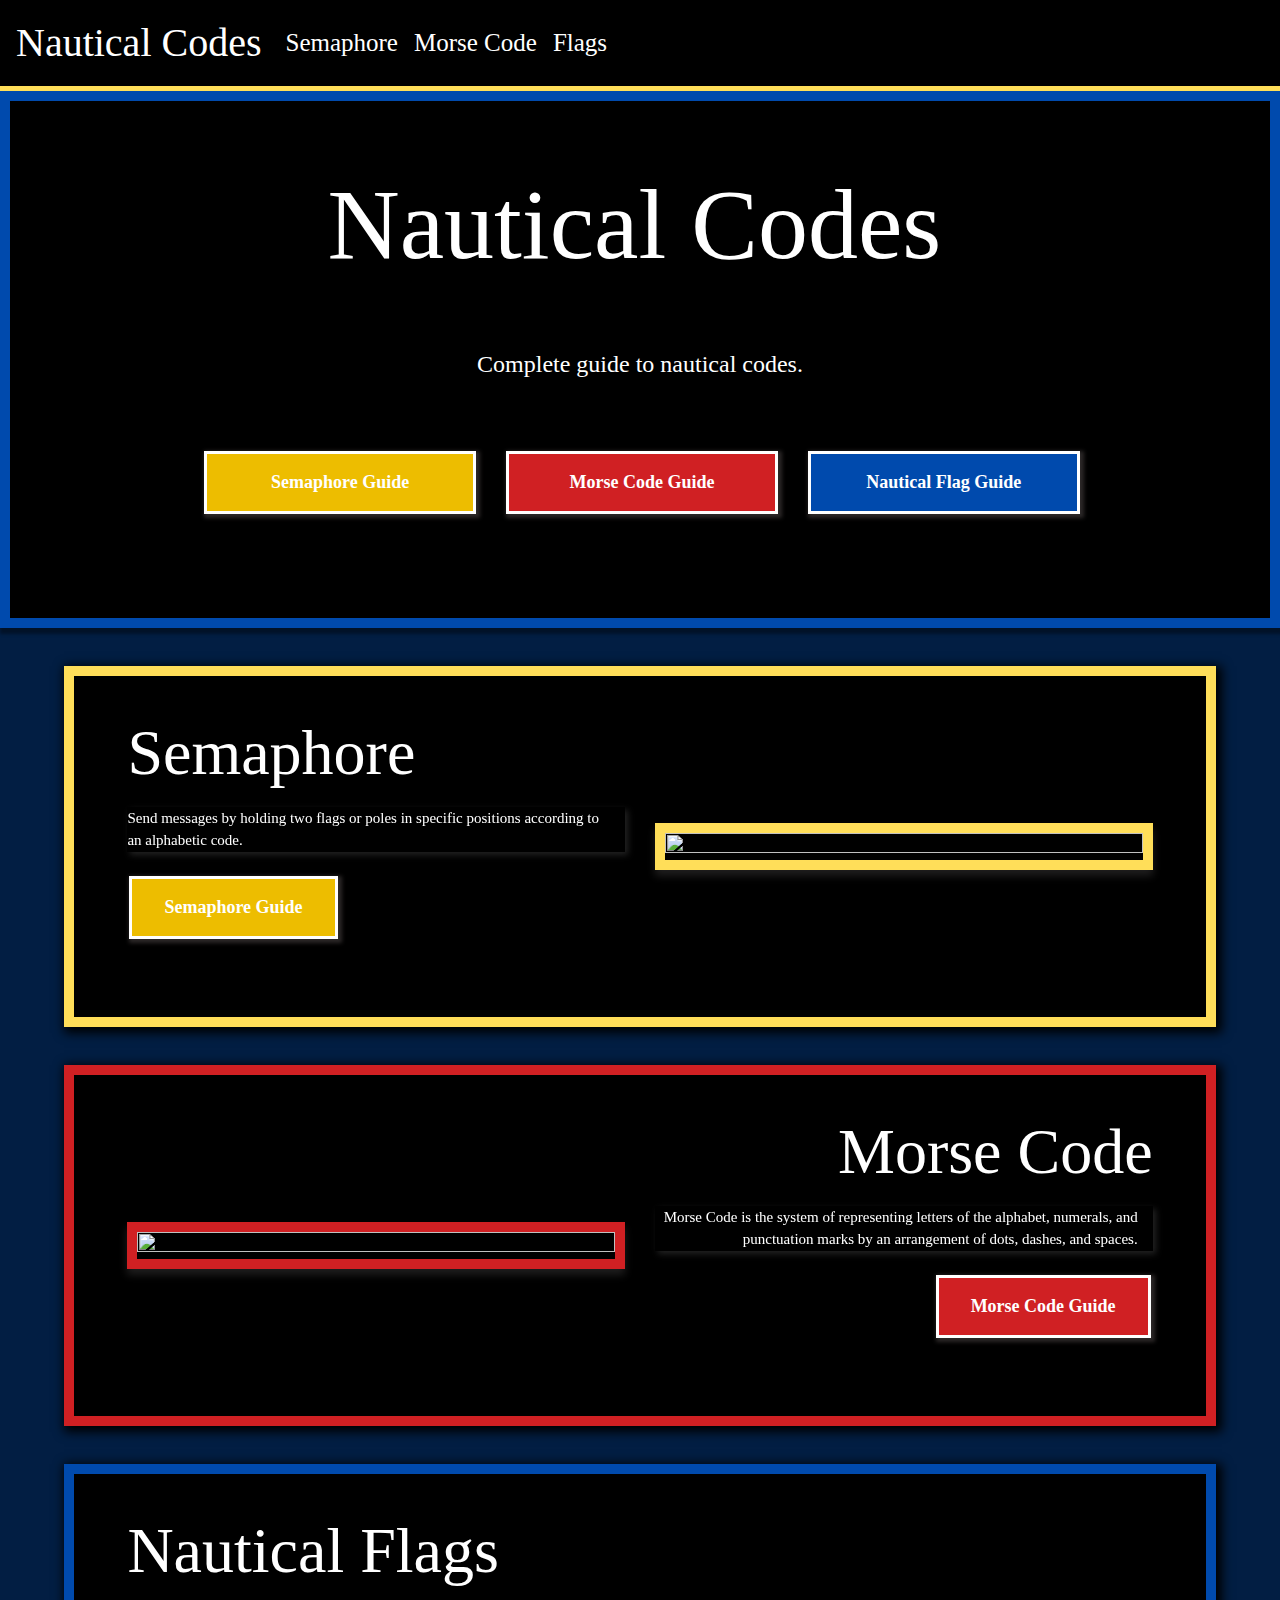
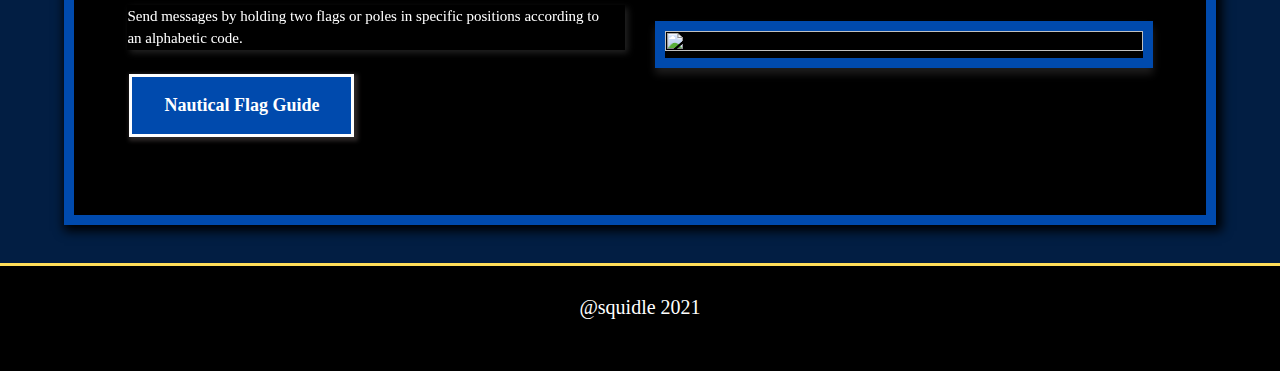
==== index.html @ f29fb5ac "Mobile Adjusting" ====
<!DOCTYPE html>
<html lang="en" dir="ltr">
  <head>
    <meta charset="utf-8" />
    <title>Nautical Codes</title>
    <!-- bootstrap -->
    <link
      rel="stylesheet"
      href="https://stackpath.bootstrapcdn.com/bootstrap/4.5.2/css/bootstrap.min.css"
      integrity="sha384-JcKb8q3iqJ61gNV9KGb8thSsNjpSL0n8PARn9HuZOnIxN0hoP+VmmDGMN5t9UJ0Z"
      crossorigin="anonymous"
    />
    <!-- CSS and Fonts -->
    <link rel="stylesheet" href="styles.css" />
    <link rel="stylesheet" href="master.css" />

    <link rel="preconnect" href="https://fonts.gstatic.com" />
    <link
      href="https://fonts.googleapis.com/css2?family=Anton&family=PT+Sans&display=swap"
      rel="stylesheet"
    />
    <link rel="preconnect" href="https://fonts.gstatic.com" />
    <link
      href="https://fonts.googleapis.com/css2?family=IBM+Plex+Sans:wght@700&display=swap"
      rel="stylesheet"
    />
    <link
      href="https://fonts.googleapis.com/css2?family=PT+Sans&display=swap"
      rel="stylesheet"
    />
    <!-- bootstrap -->
    <script
      src="https://code.jquery.com/jquery-3.5.1.slim.min.js"
      integrity="sha384-DfXdz2htPH0lsSSs5nCTpuj/zy4C+OGpamoFVy38MVBnE+IbbVYUew+OrCXaRkfj"
      crossorigin="anonymous"
    ></script>
    <script
      src="https://cdn.jsdelivr.net/npm/popper.js@1.16.1/dist/umd/popper.min.js"
      integrity="sha384-9/reFTGAW83EW2RDu2S0VKaIzap3H66lZH81PoYlFhbGU+6BZp6G7niu735Sk7lN"
      crossorigin="anonymous"
    ></script>
    <script
      src="https://stackpath.bootstrapcdn.com/bootstrap/4.5.2/js/bootstrap.min.js"
      integrity="sha384-B4gt1jrGC7Jh4AgTPSdUtOBvfO8shuf57BaghqFfPlYxofvL8/KUEfYiJOMMV+rV"
      crossorigin="anonymous"
    ></script>
    <!-- Font Awesome -->
    <script
      src="https://kit.fontawesome.com/65916e7e93.js"
      crossorigin="anonymous"
    ></script>
  </head>

  <body>
    <!--NAV BAR-->
    <nav
      class="navbar navbar-custom sticky-top navbar-expand-lg navbar-light sm-light"
    >
      <a class="navbar-brand" href="#top"> Nautical Codes</a>
      <button
        class="navbar-toggler"
        type="button"
        data-toggle="collapse"
        data-target="#navbarSupportedContent"
        aria-controls="navbarSupportedContent"
        aria-expanded="false"
        aria-label="Toggle navigation"
      >
        <span class="navbar-toggler-icon"></span>
      </button>

      <div class="collapse navbar-collapse" id="navbarSupportedContent">
        <ul class="navbar-nav mr-auto">
          <li class="nav-item active">
            <a class="nav-link" href="#sem"
              >Semaphore<span class="sr-only">Semaphore</span></a
            >
          </li>
          <li class="nav-item active">
            <a class="nav-link" href="#mor"
              >Morse Code<span class="sr-only">Morse</span></a
            >
          </li>
          <li class="nav-item active">
            <a class="nav-link" href="#flags">
              Flags <span class="sr-only">Flags</span></a
            >
          </li>
        </ul>
      </div>
    </nav>

    <!--HEADER-->
    <div class="header" id="top">
      <div class="row titleHead">
        <h1 class="big-heading">Nautical Codes</h1>
      </div>
      <div class="row aboutpara">
        <h4>Complete guide to nautical codes.</h4>
      </div>
      <div class="row buttons">
        <a class="col-lg-4 col-sm-12" href="sem.html" target="_blank">
          <button class="sem_button header-buttons">Semaphore Guide</button>
        </a>

        <a
          class="col-lg-4 col-sm-12"
          href="morseCode/morse.html"
          target="_blank"
        >
          <button class="morse_button header-buttons">Morse Code Guide</button>
        </a>
        <a
          class="col-lg-4 col-sm-12"
          href="nautFlags/flags.html"
          target="_blank"
        >
          <button class="flag_button header-buttons">
            Nautical Flag Guide
          </button>
        </a>
      </div>
    </div>

    <!--Sem Flex-->
    <div class="sem-flex-grid" id="sem">
      <div class="col">
        <h1 class="sectiontitle">Semaphore</h1>
        <p class="description">
          Send messages by holding two flags or poles in specific positions
          according to an alphabetic code.
        </p>
        <a href="sem.html" target="_blank">
          <button class="sem_button">Semaphore Guide</button>
        </a>
      </div>
      <div class="col">
        <img
          class="semimage"
          src="https://www.realsciencechallenge.com/wp-content/uploads/2017/09/640px-Semaphore_Signals_A-Z.jpg"
        />
      </div>
    </div>

    <!--Mor Flex-->
    <div class="morse-flex-grid" id="mor">
      <div class="col">
        <img
          class="morseimage"
          src="https://www.discoveryworld.org/wp-content/uploads/2020/04/1920x960-MorseCode-Alpha.jpg"
        />
      </div>
      <div class="col">
        <h1 class="sectiontitle">Morse Code</h1>
        <p class="description">
          Morse Code is the system of representing letters of the alphabet,
          numerals, and punctuation marks by an arrangement of dots, dashes, and
          spaces.
        </p>
        <a href="morseCode/morse.html" target="_blank">
          <button class="morse_button">Morse Code Guide</button>
        </a>
      </div>
    </div>

    <!--Flag Flex-->
    <div class="flag-flex-grid" id="flags">
      <div class="col">
        <h1 class="sectiontitle">Nautical Flags</h1>
        <p class="description">
          Send messages by holding two flags or poles in specific positions
          according to an alphabetic code.
        </p>
        <a href="nautFlags/flags.html" target="_blank">
          <button class="flag_button">Nautical Flag Guide</button>
        </a>
      </div>
      <div class="col">
        <img
          class="flagimage"
          src="https://www.boatsafe.com/wp-content/uploads/2019/07/Nautical-Flags-700x632.jpg"
        />
      </div>
    </div>

    <!--Footer-->
    <div class="footer">
      <div class="row">
        <div class="col signature">@squidle 2021</div>
      </div>
      <div class="row contact">
        <div class="col-lg-4 col-sm-4 contactIcons">
          <i class="fas fa-envelope fa-2x"></i>
        </div>
        <div class="col-lg-4 col-sm-4 contactIcons">
          <i class="fab fa-github fa-2x"></i>
        </div>
        <div class="col-lg-4 col-sm-4 contactIcons">
          <i class="fas fa-phone fa-2x"></i>
        </div>
      </div>
    </div>
  </body>
</html>
---- styles.css ----
body {
  font-family: "Century Gothic";
  background: #021e43;
}

/*Nav Bar*/
/* .navbar-custom {
  background-color: black;
  border-bottom: solid;
  border-width: 5px;
  border-color: #ffde59;
}

.navbar-brand {
  color: white !important;
  font-size: 40px;
  font-family: "Century Gothic";
}

.nav-link {
  color: white !important;
  font-size: 25px;
  font-family: "Century Gothic";
}

.nav-link:hover {
  color: grey !important;
}

.navbar-brand:hover {
  color: grey !important;
} */

/*Header*/
.header {
  height: 100%;
  padding: 5%;
  margin: auto;
  background-color: black;
  border: solid 10px #004aad;
  box-shadow: 3px 3px 3px 3px rgba(0, 0, 0, 0.398);
}

.titleHead,
.buttons,
.aboutpara {
  margin: auto;
  text-align: center;
  justify-content: center;
  color: white;
}

.titleHead,
.aboutpara {
  margin-bottom: 5%;
}

.buttons {
  width: 80%;
}

.header-buttons {
  width: 100%;
  padding-bottom: 0;
  margin: auto;
}

.big-heading {
  font-size: 100px;
  padding-right: 1%;
}

.aboutpara {
  width: 50%;
  font-size: 20px;
  word-wrap: break-word;
}

/*Grid Sections*/
.sem-flex-grid,
.morse-flex-grid,
.flag-flex-grid {
  display: flex;
  flex: 1;
  padding-bottom: 10px;
  border-bottom: solid;
  width: 90%;
  padding: 3%;
  margin: 3% auto;
  background-color: black;
  color: white;
  box-shadow: 3px 3px 10px 3px rgb(0, 0, 0);
  border: solid 10px;
}

.sem-flex-grid,
.flag-flex-grid {
  text-align: left;
}
.morse-flex-grid {
  text-align: right;
}
.col {
  flex: 1;
  margin: auto;
}

/*Grid Images*/
.semimage,
.morseimage,
.flagimage {
  width: 100%;
  height: 100%;
  border: solid;
  border-width: 10px;
  box-shadow: 0 6px 8px 0 rgba(157, 152, 152, 0.2);
}

.semimage,
.sem-flex-grid {
  border-color: #ffde59;
}
.morseimage,
.morse-flex-grid {
  border-color: #d02023;
}
.flagimage,
.flag-flex-grid {
  border-color: #004aad;
}

/*Buttons*/
.sem_button,
.morse_button,
.flag_button {
  border: solid 3px white;
  color: white;
  padding: 15px 32px;
  text-align: center;
  font-size: 18px;
  font-weight: bold;
  margin: 8px 2px 40px 2px;
  cursor: pointer;
  box-shadow: 2px 2px 4px 2px rgba(221, 199, 199, 0.2);
}

.sem_button {
  background-color: #edbd00;
}
.morse_button {
  background-color: rgba(208, 32, 35);
}
.flag_button {
  background-color: rgba(0, 74, 173);
}

.sem_button:hover {
  border-color: #d5aa02;
  background-color: #d5aa02;
}

.morse_button:hover {
  border-color: #c40003;
  background-color: #c40003;
}

.flag_button:hover {
  border-color: #013e8f;
  background: #013e8f;
}

/*Grid Item Text */
.sectiontitle {
  font-size: 4rem;
  padding-bottom: 15px;
  margin: auto;
}
.description {
  font-size: 15px;
  padding-right: 3%;
}

/* Footer*/
/* .footer {
  width: 100%;
  padding: 2%;
  margin: auto;
  background-color: black;
  text-align: center;
  border-top: solid;
  border-color: #ffde59;
}

.signature {
  color: white;
  margin: auto;
  font-size: 20px;
}

.signature:hover {
  color: #ffde59;
}

.contact {
  width: 10%;
  color: white;
  margin: auto;
  margin-top: 1%;
}

.contactIcons {
  padding: 3%;
}
.contactIcons:hover {
  color: #ffde59;
} */

/*Media Q's */
@media (max-width: 950px) {
  .sem-flex-grid,
  .morse-flex-grid,
  .flag-flex-grid {
    display: block;
    text-align: center;
    padding: 4%;
  }
  .sectiontitle,
  .description {
    padding-left: 0px;
    padding: 2%;
  }
  .header,
  .aboutpara {
    text-align: center;
  }
  .aboutpara {
    width: 100%;
  }
  .icon {
    text-align: center;
    padding: 5%;
  }
  .header {
    height: 100%;
  }
}

@media (max-width: 660px) {
  .aboutpara,
  .descrip {
    margin-bottom: 8%;
  }
  .aboutpara {
    width: 100%;
  }
  .header {
    height: 80%;
  }
}
---- master.css ----
.footer {
  width: 100%;
  padding: 2%;
  margin: auto;
  background-color: black;
  text-align: center;
  border-top: solid;
  border-color: #ffde59;
}

.signature {
  color: white;
  margin: auto;
  font-size: 20px;
}

.signature:hover {
  color: #ffde59;
}

.contact {
  width: 15%;
  color: white;
  margin: auto;
  margin-top: 1%;
}

.contactIcons {
  padding: 3%;
}
.contactIcons:hover {
  color: #ffde59;
}

/*Nav Bar*/
.navbar-custom {
  background-color: black;
  border-bottom: solid;
  border-width: 5px;
  border-color: #ffde59;
}

.navbar-brand {
  color: white !important;
  font-size: 40px;
  font-family: "Century Gothic";
}

.nav-link {
  color: white !important;
  font-size: 25px;
  font-family: "Century Gothic";
}

.nav-link:hover {
  color: grey !important;
}

.navbar-brand:hover {
  color: grey !important;
}

.navbar-toggler,
.navbar-toggler-icon {
  background-color: white;
}
.name {
  margin: auto;
  margin-bottom: 0;
  padding: 2%;
  width: 80%;
  background-color: black;
  color: white;
  -webkit-filter: drop-shadow(2px 2px 2px #222);
  filter: drop-shadow(2px 2px 2px #222);
}

.description {
  -webkit-filter: drop-shadow(3px 3px 3px #222);
  filter: drop-shadow(3px 3px 3px #222);
  word-wrap: break-all;
  background-color: black;
}

.gridlayout {
  grid-gap: 6rem;
  padding: 1rem;
  padding-right: 3rem;
  padding-left: 3rem;
  margin: 5%;
  margin-top: 10%;
  margin-bottom: 10%;
}

.hidden {
  display: none;
}
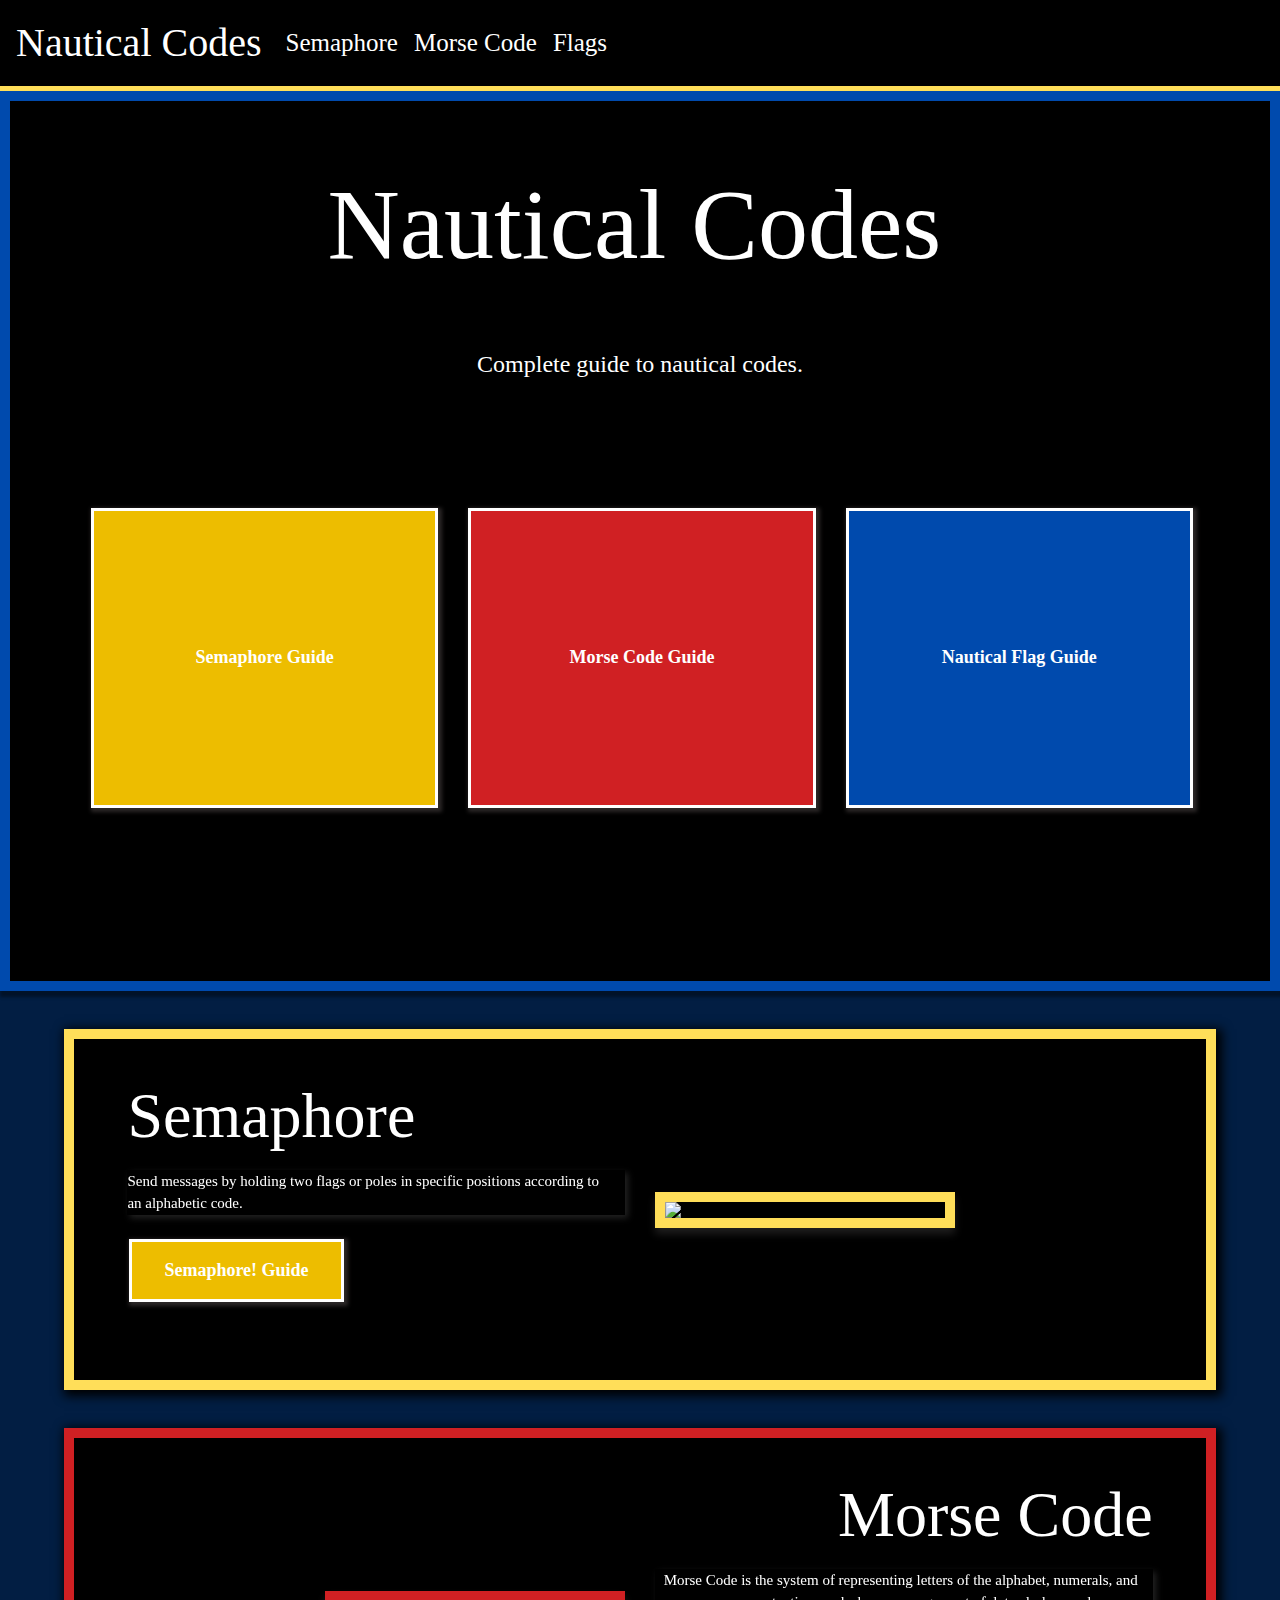
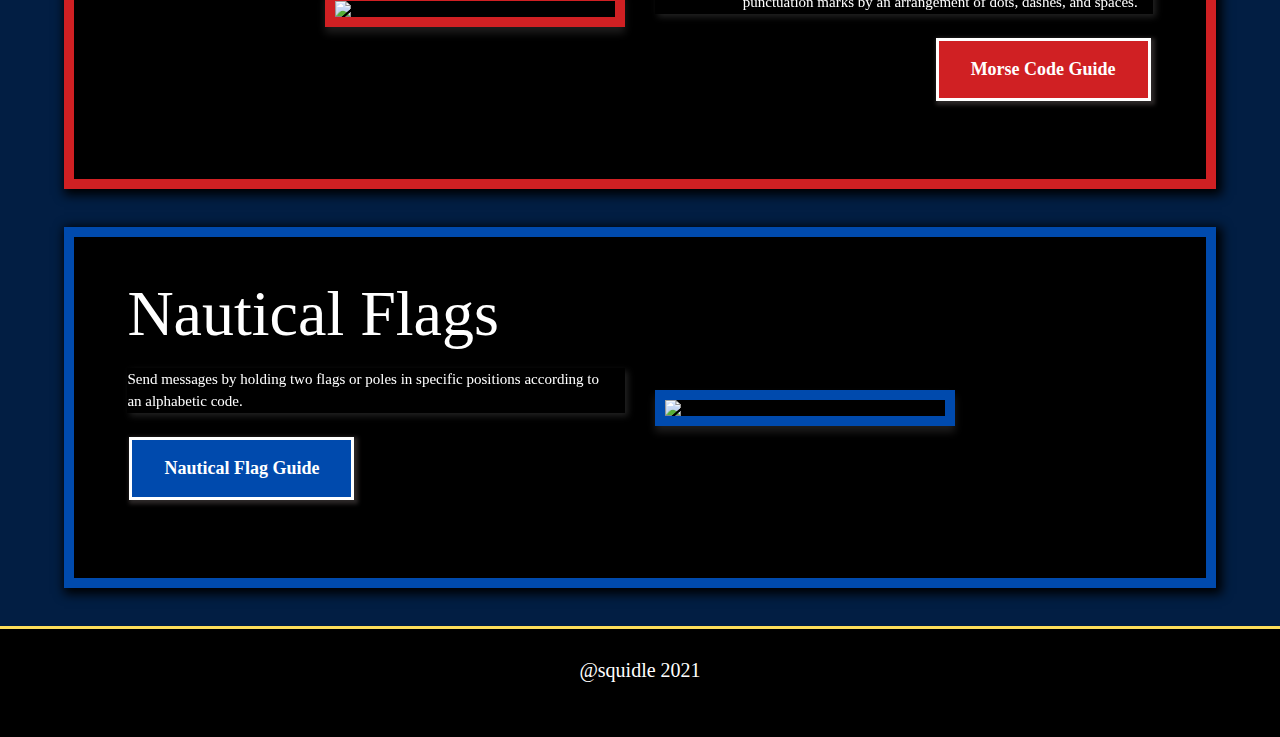
==== commit c0de19d3: "Screen link," ====
--- a/index.html
+++ b/index.html
@@ -49,6 +49,7 @@
       src="https://kit.fontawesome.com/65916e7e93.js"
       crossorigin="anonymous"
     ></script>
+    <meta name="viewport" content="width=device-width,initial-scale=1.0" />
   </head>
 
   <body>
@@ -131,7 +132,7 @@
           according to an alphabetic code.
         </p>
         <a href="sem.html" target="_blank">
-          <button class="sem_button">Semaphore Guide</button>
+          <button class="sem_button">Semaphore! Guide</button>
         </a>
       </div>
       <div class="col">
--- a/styles.css
+++ b/styles.css
@@ -1,3 +1,7 @@
+* {
+  box-sizing: border-box;
+}
+
 body {
   font-family: "Century Gothic";
   background: #021e43;
@@ -33,7 +37,7 @@
 
 /*Header*/
 .header {
-  height: 100%;
+  height: 100vh;
   padding: 5%;
   margin: auto;
   background-color: black;
@@ -56,11 +60,15 @@
 }
 
 .buttons {
-  width: 80%;
+  width: 100%;
+  height: 50%;
+  margin: auto;
+  margin-top: 10%;
 }
 
 .header-buttons {
   width: 100%;
+  height: 80%;
   padding-bottom: 0;
   margin: auto;
 }
@@ -81,7 +89,7 @@
 .morse-flex-grid,
 .flag-flex-grid {
   display: flex;
-  flex: 1;
+  flex: 300px;
   padding-bottom: 10px;
   border-bottom: solid;
   width: 90%;
@@ -109,7 +117,7 @@
 .semimage,
 .morseimage,
 .flagimage {
-  width: 100%;
+  min-width: 300px;
   height: 100%;
   border: solid;
   border-width: 10px;
@@ -215,19 +223,18 @@
   color: #ffde59;
 } */
 
-/*Media Q's */
+/* Media Q's */
 @media (max-width: 950px) {
-  .sem-flex-grid,
+  .sem-flex-grid .col,
   .morse-flex-grid,
   .flag-flex-grid {
-    display: block;
-    text-align: center;
-    padding: 4%;
+    flex-wrap: wrap;
   }
   .sectiontitle,
   .description {
     padding-left: 0px;
     padding: 2%;
+    text-align: center;
   }
   .header,
   .aboutpara {
--- a/master.css
+++ b/master.css
@@ -26,7 +26,7 @@
 }
 
 .contactIcons {
-  padding: 3%;
+  padding: 4%;
 }
 .contactIcons:hover {
   color: #ffde59;
@@ -69,10 +69,8 @@
   margin-bottom: 0;
   padding: 2%;
   width: 80%;
-  background-color: black;
-  color: white;
-  -webkit-filter: drop-shadow(2px 2px 2px #222);
-  filter: drop-shadow(2px 2px 2px #222);
+  /* background-color: black; */
+  /* color: white; */
 }
 
 .description {
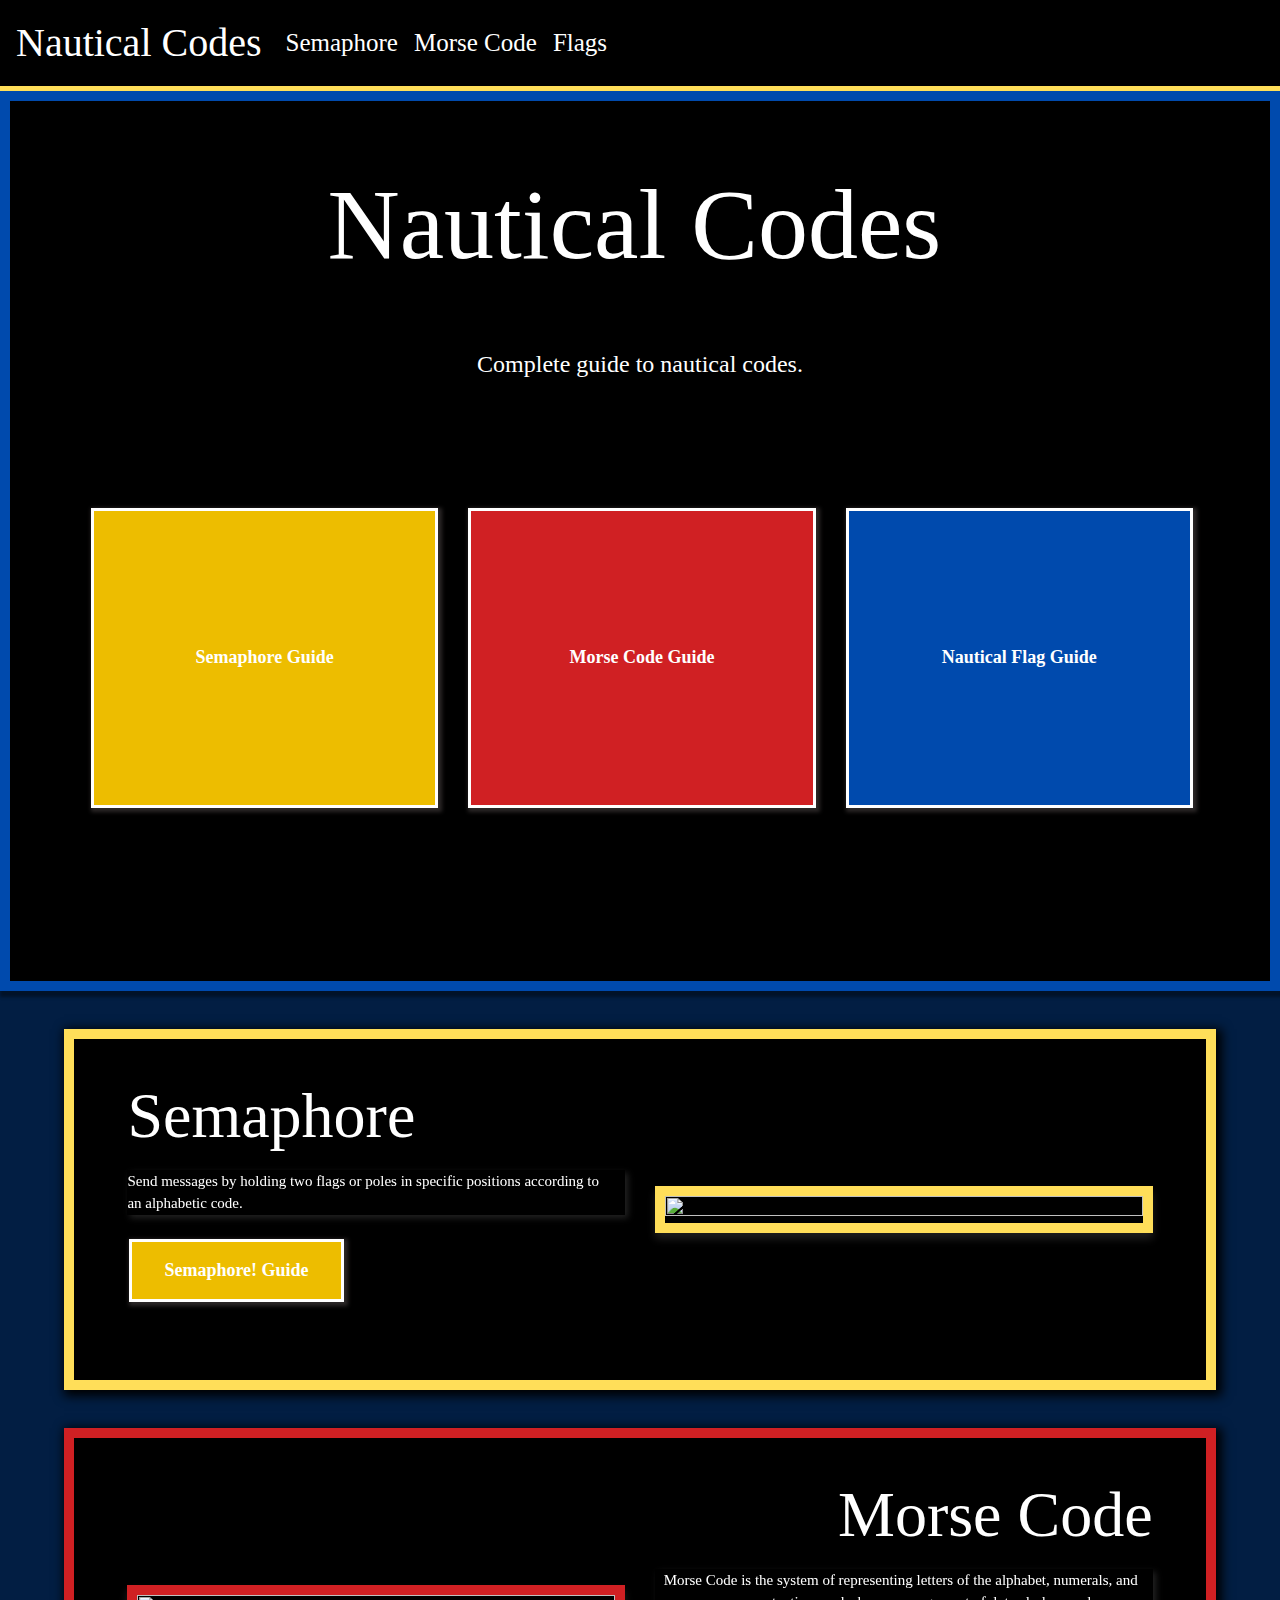
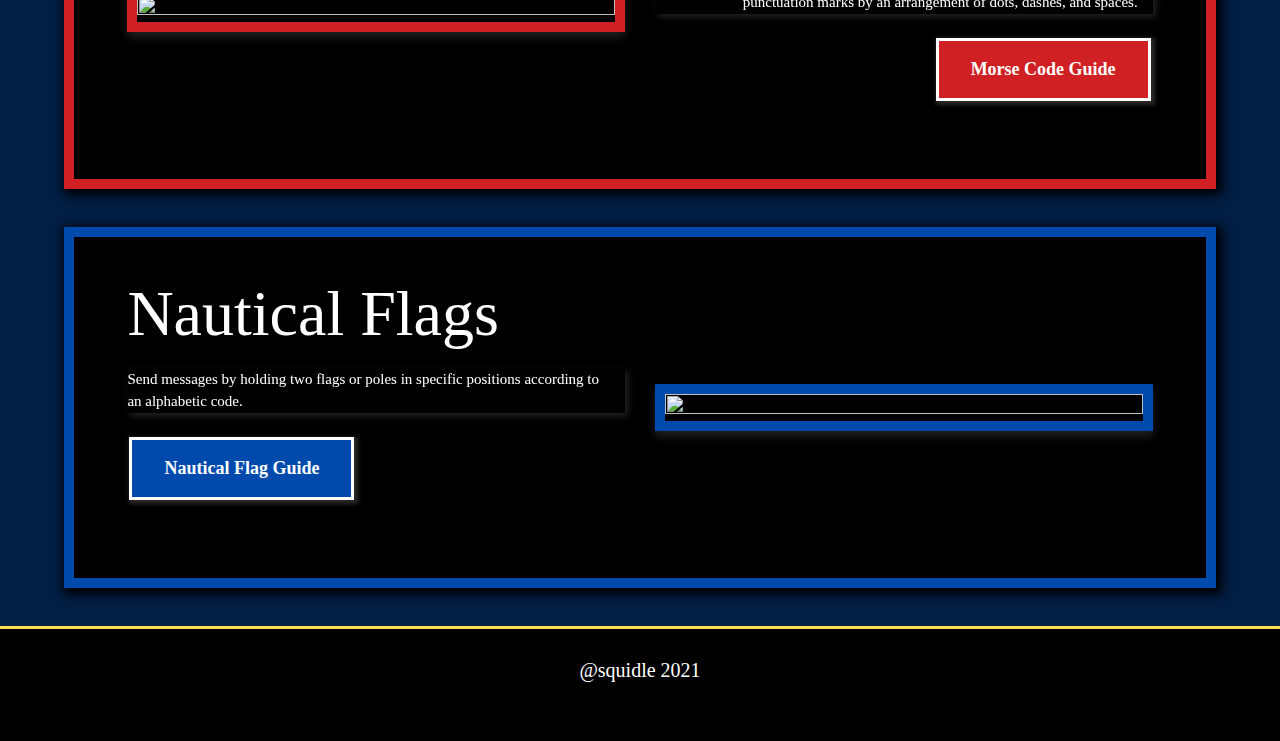
==== commit f35bf799: "Contact Footer Edits" ====
--- a/index.html
+++ b/index.html
@@ -190,13 +190,13 @@
         <div class="col signature">@squidle 2021</div>
       </div>
       <div class="row contact">
-        <div class="col-lg-4 col-sm-4 contactIcons">
+        <div class="col-lg-4 col-md-4 col-sm-4 contactIcons">
           <i class="fas fa-envelope fa-2x"></i>
         </div>
-        <div class="col-lg-4 col-sm-4 contactIcons">
+        <div class="col-lg-4 col-md-4 col-sm-4 contactIcons">
           <i class="fab fa-github fa-2x"></i>
         </div>
-        <div class="col-lg-4 col-sm-4 contactIcons">
+        <div class="col-lg-4 col-md-4 col-sm-4 contactIcons">
           <i class="fas fa-phone fa-2x"></i>
         </div>
       </div>
--- a/styles.css
+++ b/styles.css
@@ -38,6 +38,7 @@
 /*Header*/
 .header {
   height: 100vh;
+  width: 100%;
   padding: 5%;
   margin: auto;
   background-color: black;
@@ -89,7 +90,8 @@
 .morse-flex-grid,
 .flag-flex-grid {
   display: flex;
-  flex: 300px;
+  flex-wrap: wrap;
+  flex: 40%;
   padding-bottom: 10px;
   border-bottom: solid;
   width: 90%;
@@ -117,7 +119,7 @@
 .semimage,
 .morseimage,
 .flagimage {
-  min-width: 300px;
+  width: 100%;
   height: 100%;
   border: solid;
   border-width: 10px;
@@ -186,6 +188,7 @@
 .description {
   font-size: 15px;
   padding-right: 3%;
+  box-shadow: none;
 }
 
 /* Footer*/
@@ -209,16 +212,9 @@
   color: #ffde59;
 }
 
-.contact {
-  width: 10%;
-  color: white;
-  margin: auto;
-  margin-top: 1%;
-}
-
-.contactIcons {
-  padding: 3%;
-}
+
+
+
 .contactIcons:hover {
   color: #ffde59;
 } */
@@ -228,7 +224,9 @@
   .sem-flex-grid .col,
   .morse-flex-grid,
   .flag-flex-grid {
-    flex-wrap: wrap;
+    flex-direction: column;
+    flex: 100%;
+    text-align: center;
   }
   .sectiontitle,
   .description {
@@ -243,8 +241,7 @@
   .aboutpara {
     width: 100%;
   }
-  .icon {
-    text-align: center;
+  .contactIcons {
     padding: 5%;
   }
   .header {
--- a/master.css
+++ b/master.css
@@ -26,7 +26,7 @@
 }
 
 .contactIcons {
-  padding: 4%;
+  padding: 5%;
 }
 .contactIcons:hover {
   color: #ffde59;
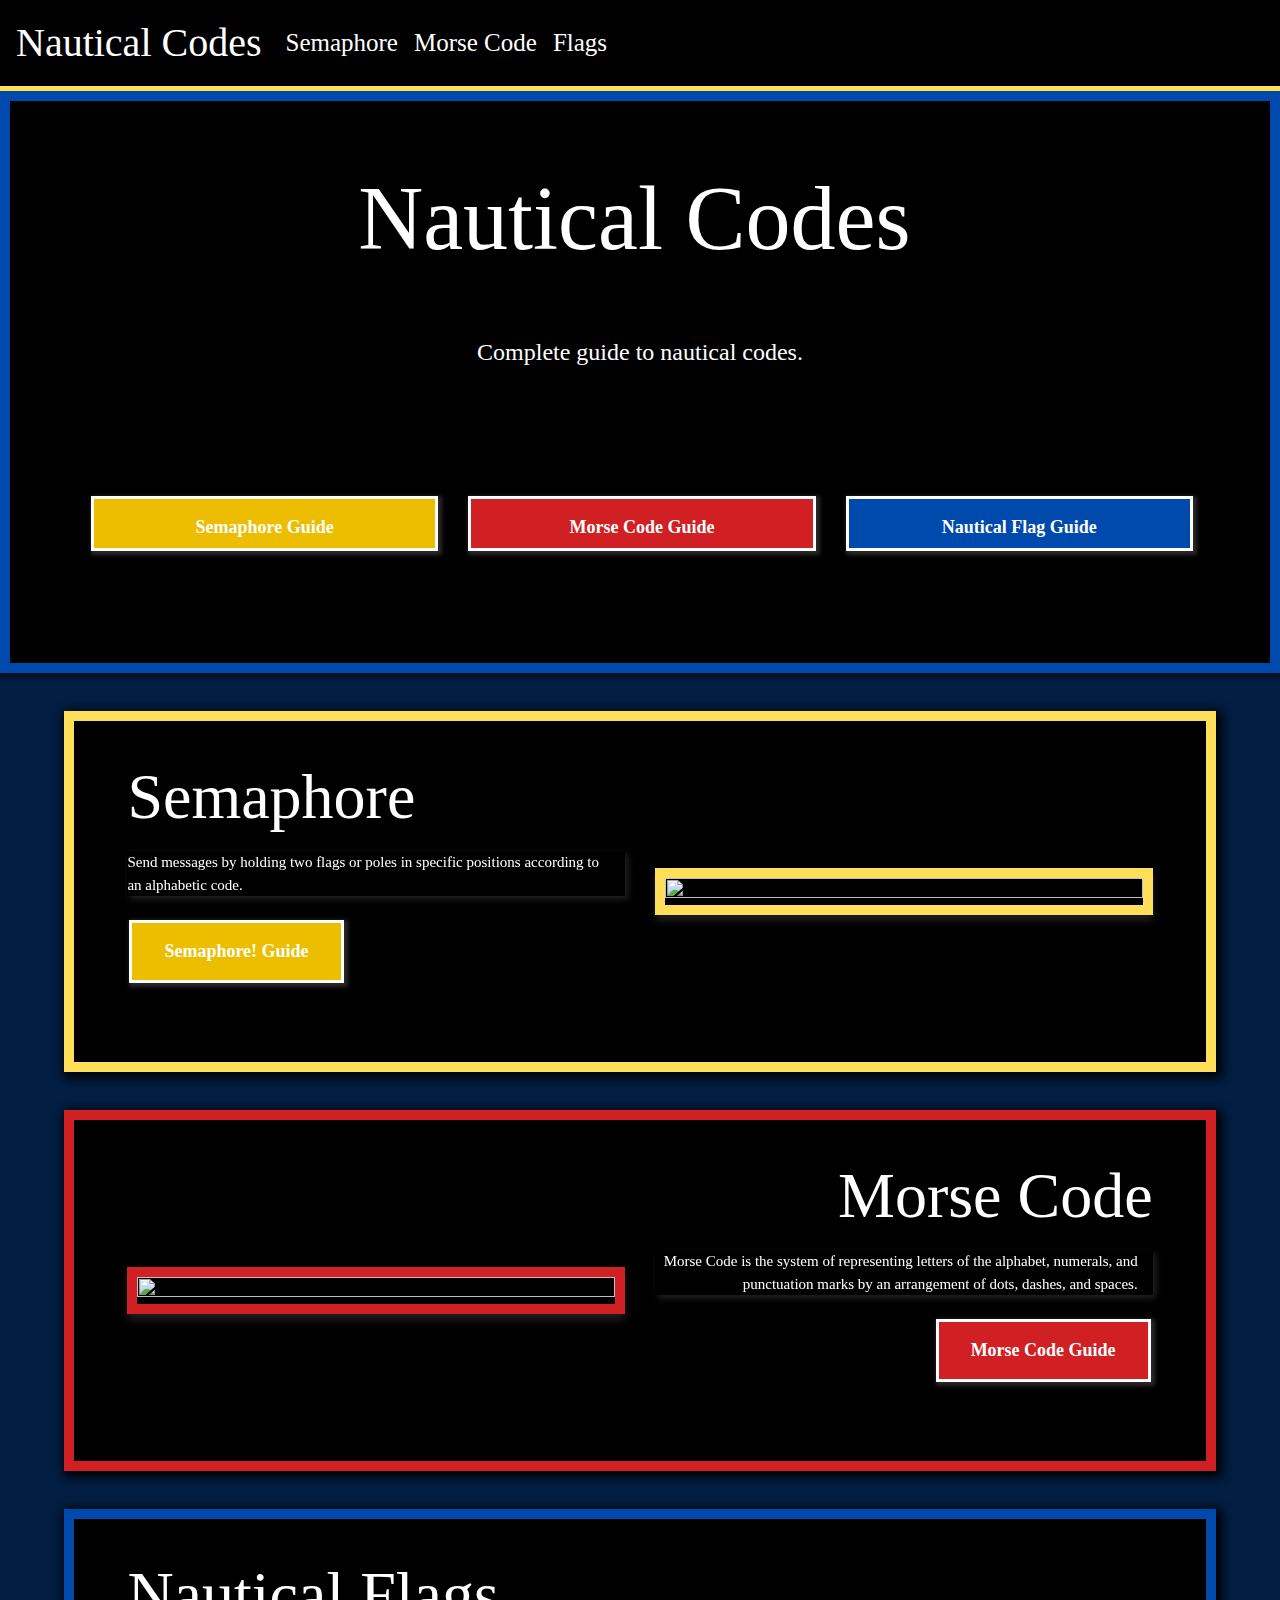
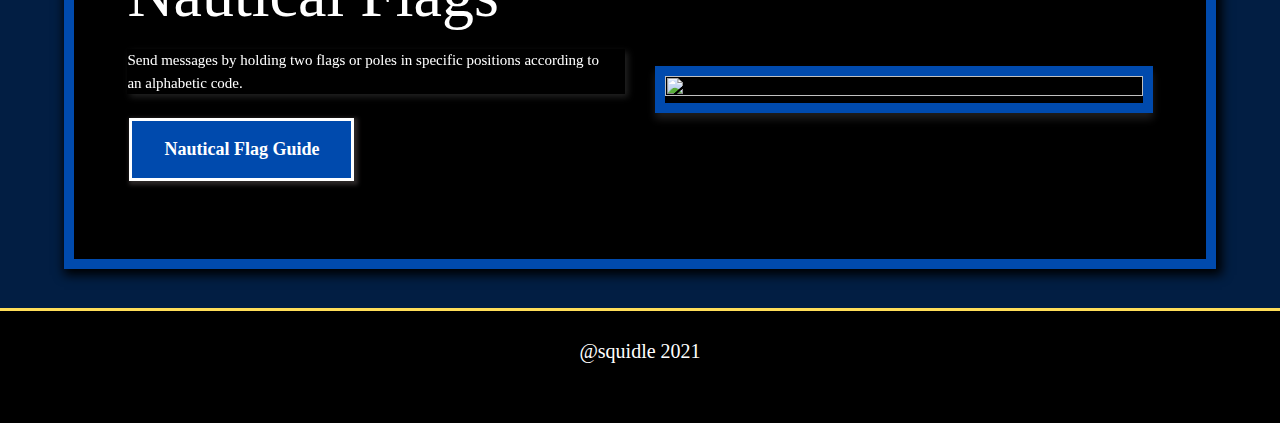
==== commit 0a6cabc2: "Header Mobile" ====
--- a/index.html
+++ b/index.html
@@ -190,13 +190,13 @@
         <div class="col signature">@squidle 2021</div>
       </div>
       <div class="row contact">
-        <div class="col-lg-4 col-md-4 col-sm-4 contactIcons">
+        <div class="col-lg-4 col-md-4 col-sm-4 col-xs-4 contactIcons">
           <i class="fas fa-envelope fa-2x"></i>
         </div>
-        <div class="col-lg-4 col-md-4 col-sm-4 contactIcons">
+        <div class="col-lg-4 col-md-4 col-sm-4 col-xs-4 contactIcons">
           <i class="fab fa-github fa-2x"></i>
         </div>
-        <div class="col-lg-4 col-md-4 col-sm-4 contactIcons">
+        <div class="col-lg-4 col-md-4 col-sm-4 col-xs-4 contactIcons">
           <i class="fas fa-phone fa-2x"></i>
         </div>
       </div>
--- a/styles.css
+++ b/styles.css
@@ -37,7 +37,7 @@
 
 /*Header*/
 .header {
-  height: 100vh;
+  height: 100%;
   width: 100%;
   padding: 5%;
   margin: auto;
@@ -62,26 +62,28 @@
 
 .buttons {
   width: 100%;
+  /* height: 60%; */
+  margin: auto;
+  margin-top: 10%;
+}
+
+.header-buttons {
+  width: 100%;
   height: 50%;
-  margin: auto;
-  margin-top: 10%;
-}
-
-.header-buttons {
-  width: 100%;
-  height: 80%;
   padding-bottom: 0;
   margin: auto;
 }
-
+a button {
+  font-size: 1vh;
+}
 .big-heading {
-  font-size: 100px;
+  font-size: 10vh;
   padding-right: 1%;
 }
 
 .aboutpara {
   width: 50%;
-  font-size: 20px;
+  font-size: 10vh;
   word-wrap: break-word;
 }
 
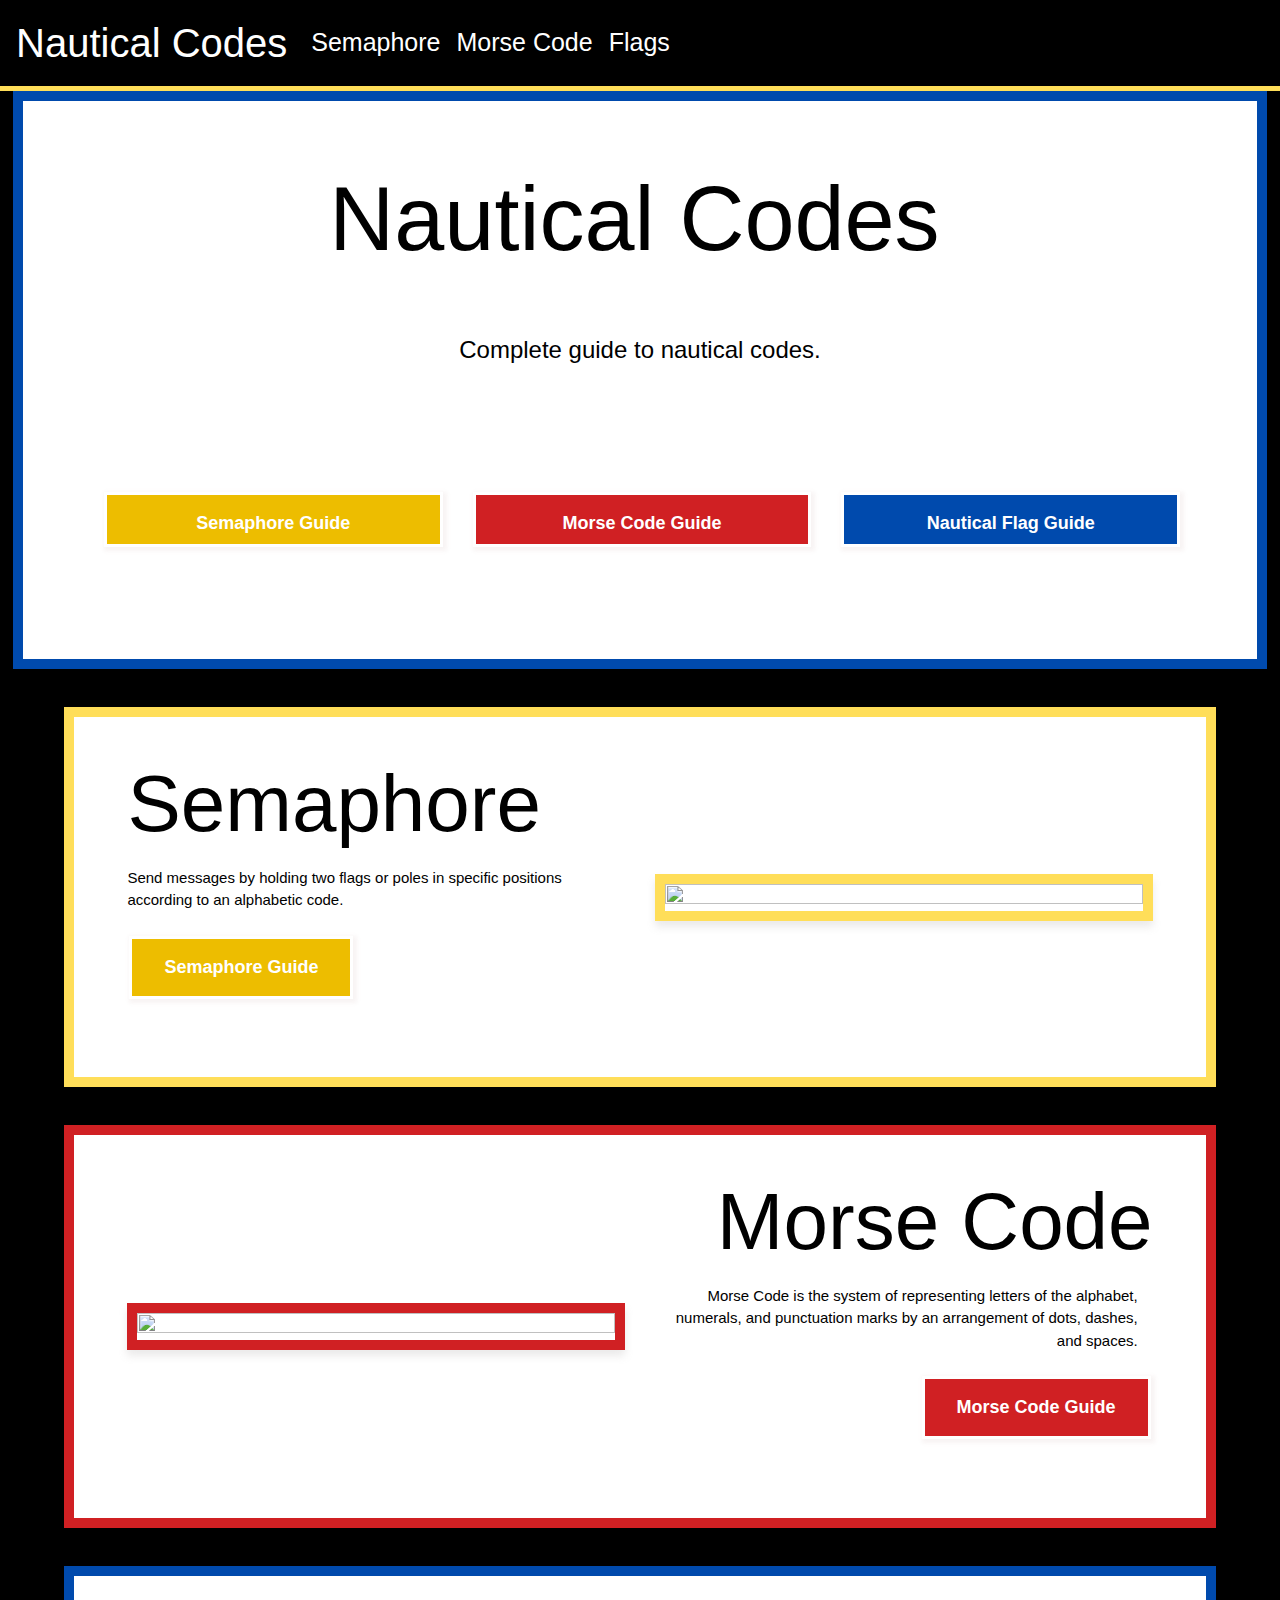
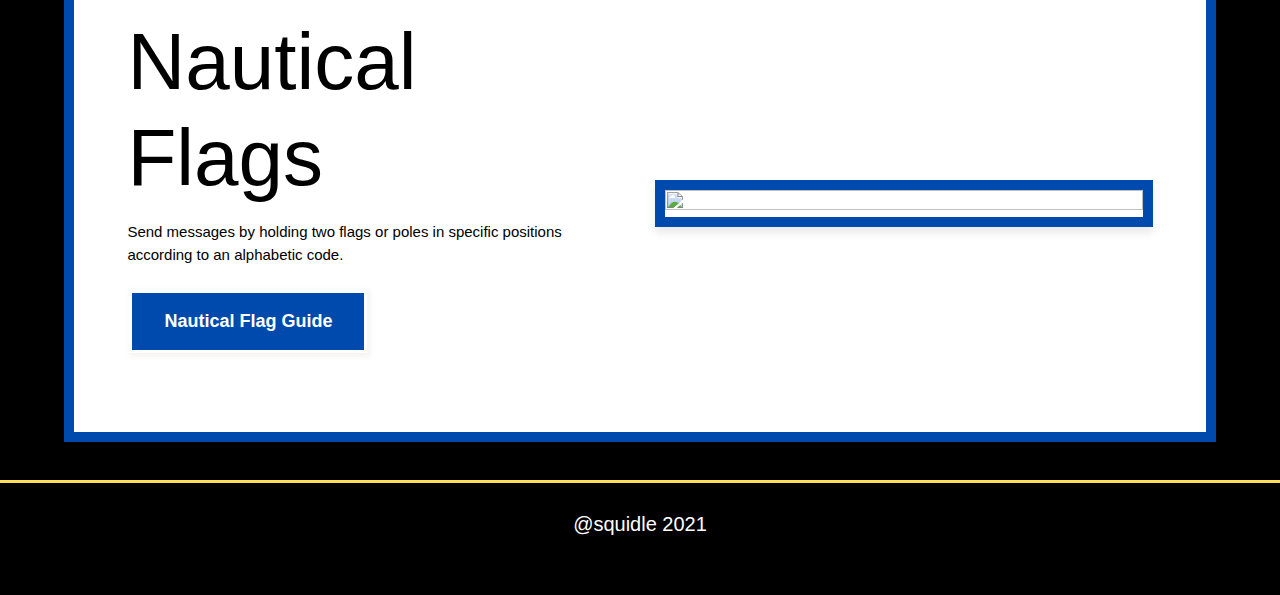
==== commit 26351387: "Style and Flag Mobile and Drop Down" ====
--- a/index.html
+++ b/index.html
@@ -14,20 +14,6 @@
     <link rel="stylesheet" href="styles.css" />
     <link rel="stylesheet" href="master.css" />
 
-    <link rel="preconnect" href="https://fonts.gstatic.com" />
-    <link
-      href="https://fonts.googleapis.com/css2?family=Anton&family=PT+Sans&display=swap"
-      rel="stylesheet"
-    />
-    <link rel="preconnect" href="https://fonts.gstatic.com" />
-    <link
-      href="https://fonts.googleapis.com/css2?family=IBM+Plex+Sans:wght@700&display=swap"
-      rel="stylesheet"
-    />
-    <link
-      href="https://fonts.googleapis.com/css2?family=PT+Sans&display=swap"
-      rel="stylesheet"
-    />
     <!-- bootstrap -->
     <script
       src="https://code.jquery.com/jquery-3.5.1.slim.min.js"
@@ -127,12 +113,12 @@
     <div class="sem-flex-grid" id="sem">
       <div class="col">
         <h1 class="sectiontitle">Semaphore</h1>
-        <p class="description">
+        <p class="descriptionFlex">
           Send messages by holding two flags or poles in specific positions
           according to an alphabetic code.
         </p>
         <a href="sem.html" target="_blank">
-          <button class="sem_button">Semaphore! Guide</button>
+          <button class="sem_button">Semaphore Guide</button>
         </a>
       </div>
       <div class="col">
@@ -153,7 +139,7 @@
       </div>
       <div class="col">
         <h1 class="sectiontitle">Morse Code</h1>
-        <p class="description">
+        <p class="descriptionFlex">
           Morse Code is the system of representing letters of the alphabet,
           numerals, and punctuation marks by an arrangement of dots, dashes, and
           spaces.
@@ -168,7 +154,7 @@
     <div class="flag-flex-grid" id="flags">
       <div class="col">
         <h1 class="sectiontitle">Nautical Flags</h1>
-        <p class="description">
+        <p class="descriptionFlex">
           Send messages by holding two flags or poles in specific positions
           according to an alphabetic code.
         </p>
--- a/styles.css
+++ b/styles.css
@@ -3,8 +3,8 @@
 }
 
 body {
-  font-family: "Century Gothic";
-  background: #021e43;
+  font-family: Helvetica, sans-serif;
+  background: black;
 }
 
 /*Nav Bar*/
@@ -38,10 +38,10 @@
 /*Header*/
 .header {
   height: 100%;
-  width: 100%;
+  width: 98vw;
   padding: 5%;
   margin: auto;
-  background-color: black;
+  background-color: white;
   border: solid 10px #004aad;
   box-shadow: 3px 3px 3px 3px rgba(0, 0, 0, 0.398);
 }
@@ -79,12 +79,14 @@
 .big-heading {
   font-size: 10vh;
   padding-right: 1%;
+  color: black;
 }
 
 .aboutpara {
   width: 50%;
   font-size: 10vh;
   word-wrap: break-word;
+  color: black;
 }
 
 /*Grid Sections*/
@@ -99,8 +101,8 @@
   width: 90%;
   padding: 3%;
   margin: 3% auto;
-  background-color: black;
-  color: white;
+  background-color: white;
+  color: black;
   box-shadow: 3px 3px 10px 3px rgb(0, 0, 0);
   border: solid 10px;
 }
@@ -183,11 +185,11 @@
 
 /*Grid Item Text */
 .sectiontitle {
-  font-size: 4rem;
+  font-size: 5em;
   padding-bottom: 15px;
   margin: auto;
 }
-.description {
+.descriptionFlex {
   font-size: 15px;
   padding-right: 3%;
   box-shadow: none;
@@ -236,6 +238,7 @@
     padding: 2%;
     text-align: center;
   }
+
   .header,
   .aboutpara {
     text-align: center;
@@ -256,10 +259,26 @@
   .descrip {
     margin-bottom: 8%;
   }
+  .sectiontitle {
+    font-size: 3em;
+  }
   .aboutpara {
     width: 100%;
+    font-size: 3em;
   }
   .header {
     height: 80%;
   }
 }
+@media (max-width: 500px) {
+  .aboutpara,
+  .descrip {
+    margin-bottom: 8%;
+  }
+  .sectiontitle {
+    font-size: 2em;
+  }
+  .aboutpara {
+    font-size: 3em;
+  }
+}
--- a/master.css
+++ b/master.css
@@ -1,3 +1,8 @@
+body {
+  font-family: Helvetica, sans-serif;
+  background: black;
+}
+
 .footer {
   width: 100%;
   padding: 2%;
@@ -43,13 +48,11 @@
 .navbar-brand {
   color: white !important;
   font-size: 40px;
-  font-family: "Century Gothic";
 }
 
 .nav-link {
   color: white !important;
   font-size: 25px;
-  font-family: "Century Gothic";
 }
 
 .nav-link:hover {
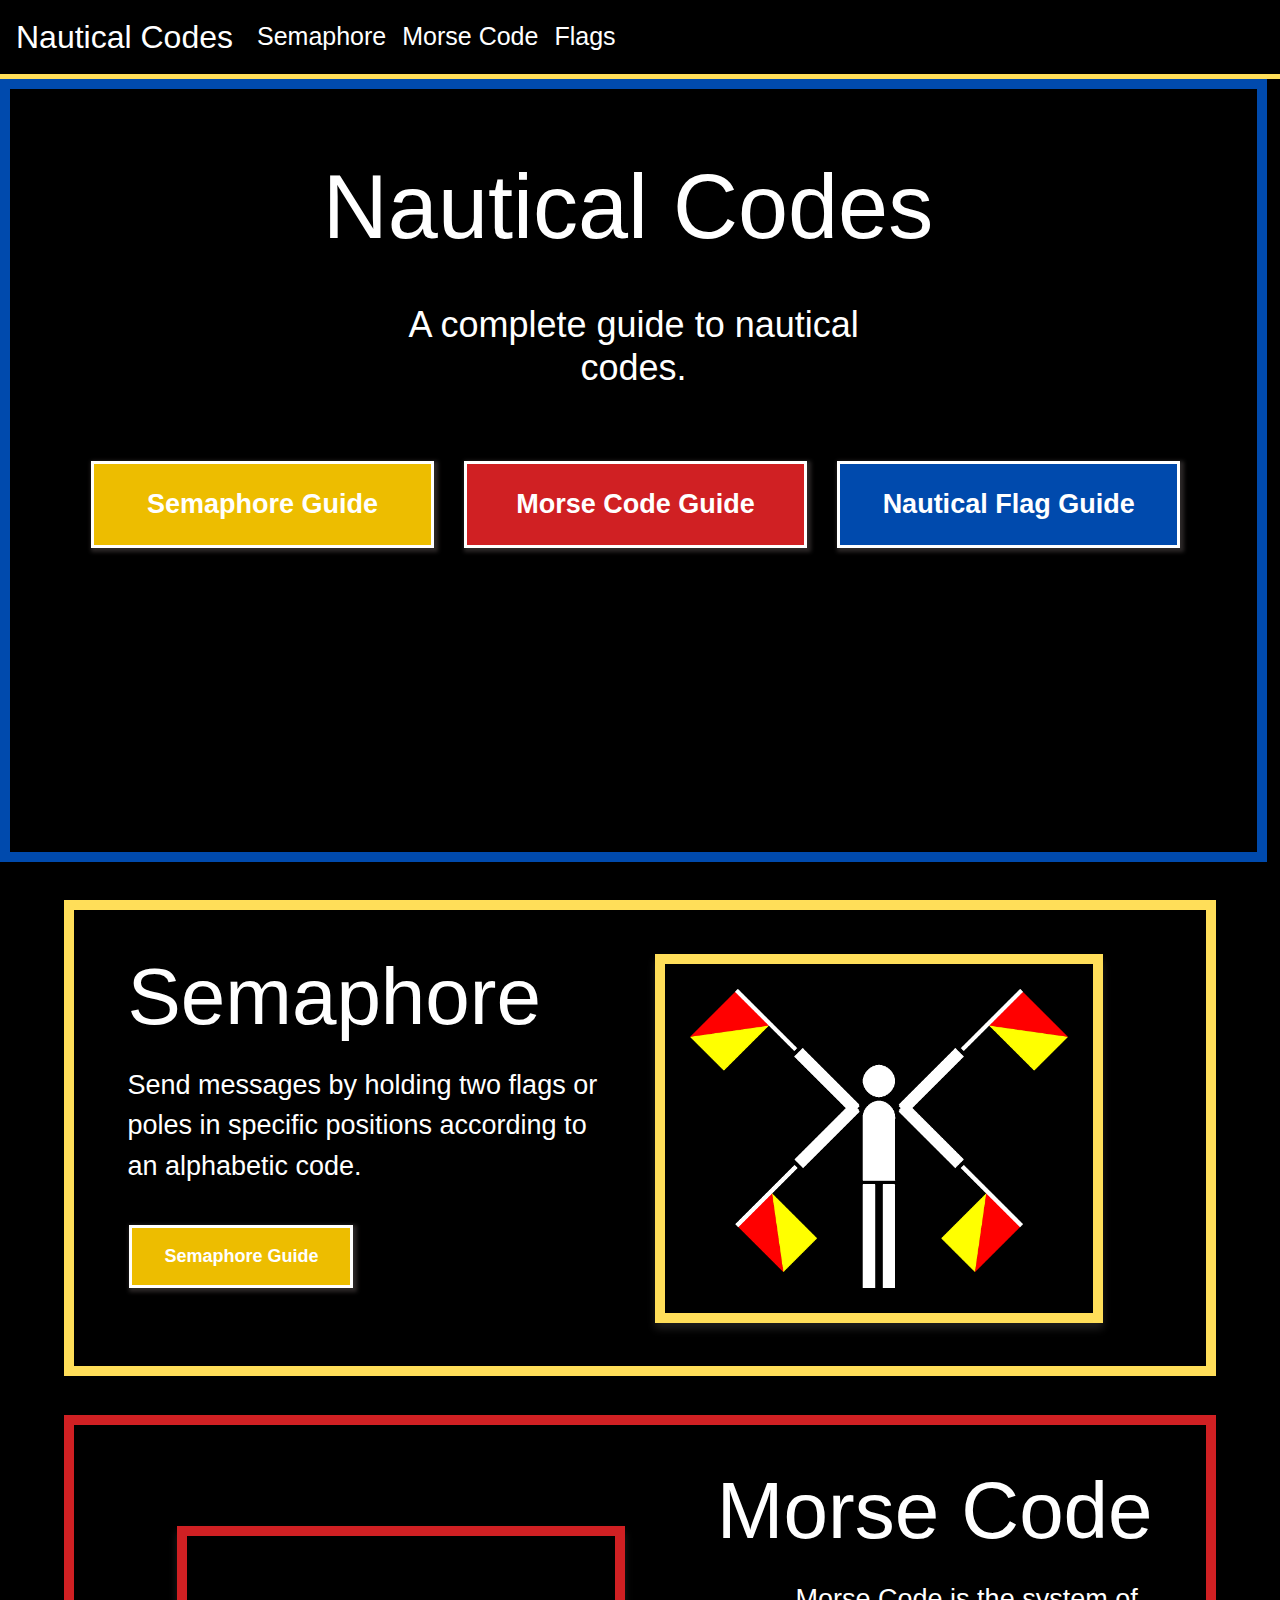
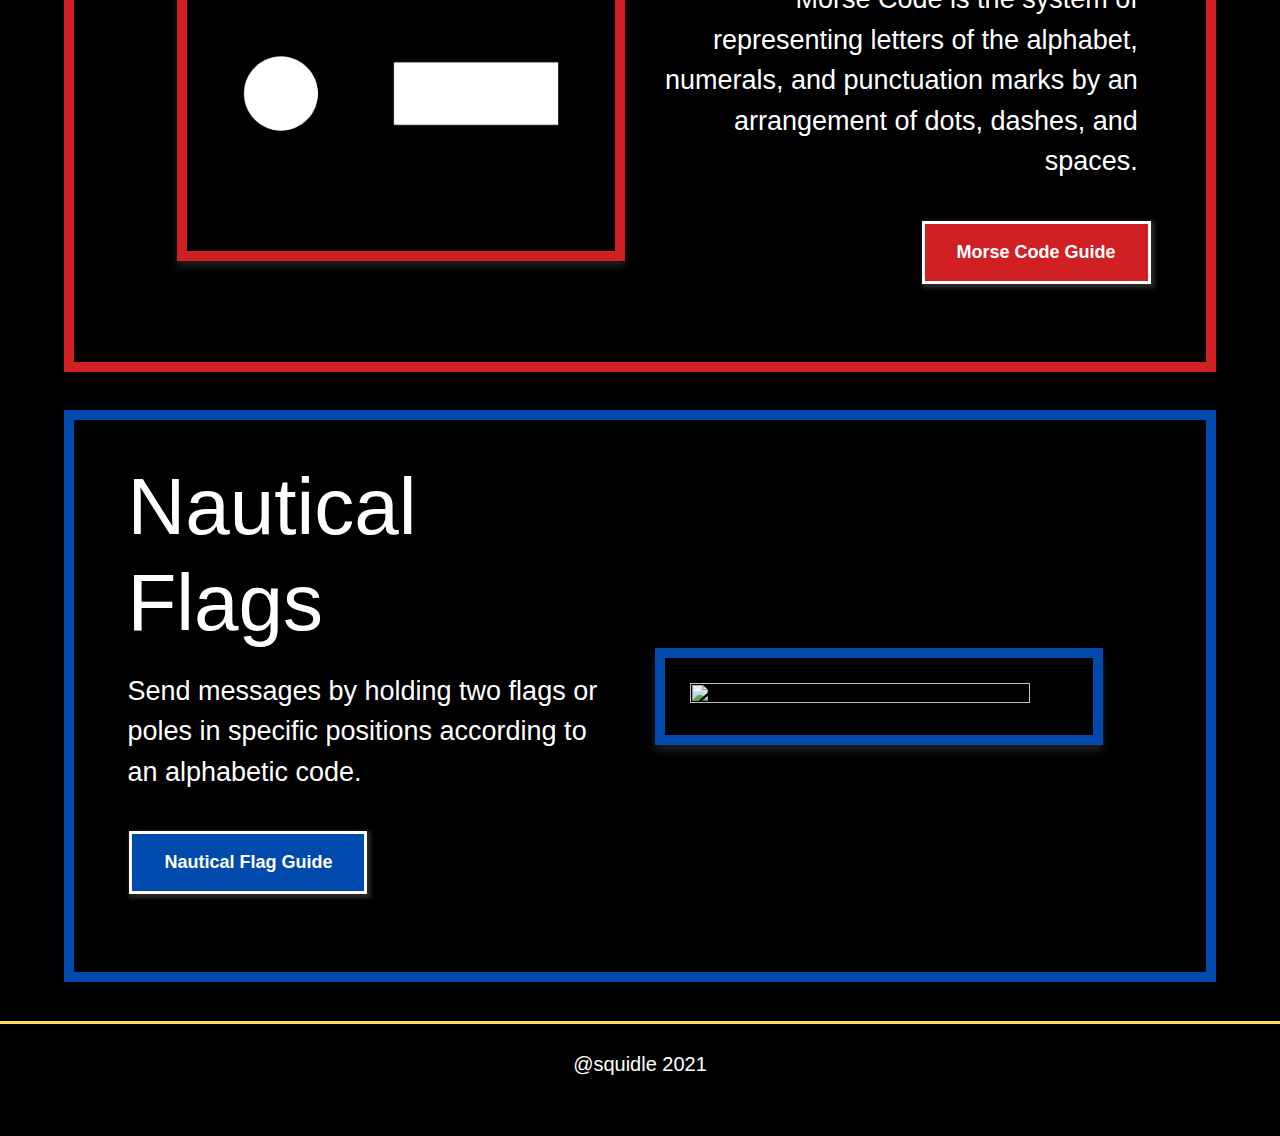
==== commit 98d81cc5: "Home Page Style Complete" ====
--- a/index.html
+++ b/index.html
@@ -83,7 +83,7 @@
         <h1 class="big-heading">Nautical Codes</h1>
       </div>
       <div class="row aboutpara">
-        <h4>Complete guide to nautical codes.</h4>
+        <h4>A complete guide to nautical codes.</h4>
       </div>
       <div class="row buttons">
         <a class="col-lg-4 col-sm-12" href="sem.html" target="_blank">
@@ -122,20 +122,14 @@
         </a>
       </div>
       <div class="col">
-        <img
-          class="semimage"
-          src="https://www.realsciencechallenge.com/wp-content/uploads/2017/09/640px-Semaphore_Signals_A-Z.jpg"
-        />
+        <img class="semimage" src="Images/sem.png" />
       </div>
     </div>
 
     <!--Mor Flex-->
     <div class="morse-flex-grid" id="mor">
       <div class="col">
-        <img
-          class="morseimage"
-          src="https://www.discoveryworld.org/wp-content/uploads/2020/04/1920x960-MorseCode-Alpha.jpg"
-        />
+        <img class="morseimage" src="Images/morse.png" />
       </div>
       <div class="col">
         <h1 class="sectiontitle">Morse Code</h1>
@@ -165,7 +159,7 @@
       <div class="col">
         <img
           class="flagimage"
-          src="https://www.boatsafe.com/wp-content/uploads/2019/07/Nautical-Flags-700x632.jpg"
+          src="https://upload.wikimedia.org/wikipedia/commons/thumb/b/b8/Alpha_flag.svg/1280px-Alpha_flag.svg.png"
         />
       </div>
     </div>
--- a/styles.css
+++ b/styles.css
@@ -37,11 +37,11 @@
 
 /*Header*/
 .header {
-  height: 100%;
-  width: 98vw;
+  margin: 0;
+  height: 87vh;
+  width: 99%;
   padding: 5%;
-  margin: auto;
-  background-color: white;
+  background-color: black;
   border: solid 10px #004aad;
   box-shadow: 3px 3px 3px 3px rgba(0, 0, 0, 0.398);
 }
@@ -57,36 +57,32 @@
 
 .titleHead,
 .aboutpara {
-  margin-bottom: 5%;
+  margin-bottom: 3%;
 }
 
 .buttons {
   width: 100%;
-  /* height: 60%; */
-  margin: auto;
-  margin-top: 10%;
+  margin: auto;
+  margin-top: 5%;
 }
 
 .header-buttons {
   width: 100%;
-  height: 50%;
+  height: 70%;
   padding-bottom: 0;
   margin: auto;
-}
-a button {
-  font-size: 1vh;
-}
+  font-size: 3vh !important;
+}
+
 .big-heading {
   font-size: 10vh;
   padding-right: 1%;
-  color: black;
-}
-
-.aboutpara {
+}
+
+.aboutpara h4 {
   width: 50%;
-  font-size: 10vh;
+  font-size: 4vh;
   word-wrap: break-word;
-  color: black;
 }
 
 /*Grid Sections*/
@@ -101,8 +97,8 @@
   width: 90%;
   padding: 3%;
   margin: 3% auto;
-  background-color: white;
-  color: black;
+  background-color: black;
+  color: white;
   box-shadow: 3px 3px 10px 3px rgb(0, 0, 0);
   border: solid 10px;
 }
@@ -123,8 +119,9 @@
 .semimage,
 .morseimage,
 .flagimage {
-  width: 100%;
-  height: 100%;
+  width: 90%;
+  height: 90%;
+  padding: 5%;
   border: solid;
   border-width: 10px;
   box-shadow: 0 6px 8px 0 rgba(157, 152, 152, 0.2);
@@ -134,9 +131,11 @@
 .sem-flex-grid {
   border-color: #ffde59;
 }
+
 .morseimage,
 .morse-flex-grid {
   border-color: #d02023;
+  z-index: 2;
 }
 .flagimage,
 .flag-flex-grid {
@@ -187,41 +186,16 @@
 .sectiontitle {
   font-size: 5em;
   padding-bottom: 15px;
+  padding-bottom: 4%;
+
   margin: auto;
 }
 .descriptionFlex {
-  font-size: 15px;
+  font-size: 3vh;
   padding-right: 3%;
+  padding-bottom: 3%;
   box-shadow: none;
 }
-
-/* Footer*/
-/* .footer {
-  width: 100%;
-  padding: 2%;
-  margin: auto;
-  background-color: black;
-  text-align: center;
-  border-top: solid;
-  border-color: #ffde59;
-}
-
-.signature {
-  color: white;
-  margin: auto;
-  font-size: 20px;
-}
-
-.signature:hover {
-  color: #ffde59;
-}
-
-
-
-
-.contactIcons:hover {
-  color: #ffde59;
-} */
 
 /* Media Q's */
 @media (max-width: 950px) {
@@ -231,7 +205,22 @@
     flex-direction: column;
     flex: 100%;
     text-align: center;
-  }
+    padding: 5%;
+  }
+  .sem-flex-grid,
+  .morse-flex-grid,
+  .flag-flex-grid {
+    border-width: 7px;
+  }
+  .morseimage,
+  .semimage,
+  .flagimage {
+    border: none;
+    height: 50%;
+    width: 50%;
+    box-shadow: none;
+  }
+
   .sectiontitle,
   .description {
     padding-left: 0px;
@@ -255,16 +244,19 @@
 }
 
 @media (max-width: 660px) {
+  button {
+    height: 50%;
+  }
   .aboutpara,
   .descrip {
     margin-bottom: 8%;
   }
+
   .sectiontitle {
     font-size: 3em;
   }
-  .aboutpara {
+  .aboutpara h4 {
     width: 100%;
-    font-size: 3em;
   }
   .header {
     height: 80%;
--- a/master.css
+++ b/master.css
@@ -1,6 +1,10 @@
+html {
+  width: 100vw;
+}
 body {
   font-family: Helvetica, sans-serif;
   background: black;
+  width: 100vw;
 }
 
 .footer {
@@ -39,6 +43,7 @@
 
 /*Nav Bar*/
 .navbar-custom {
+  width: 100% !important;
   background-color: black;
   border-bottom: solid;
   border-width: 5px;
@@ -47,7 +52,7 @@
 
 .navbar-brand {
   color: white !important;
-  font-size: 40px;
+  font-size: 2em;
 }
 
 .nav-link {
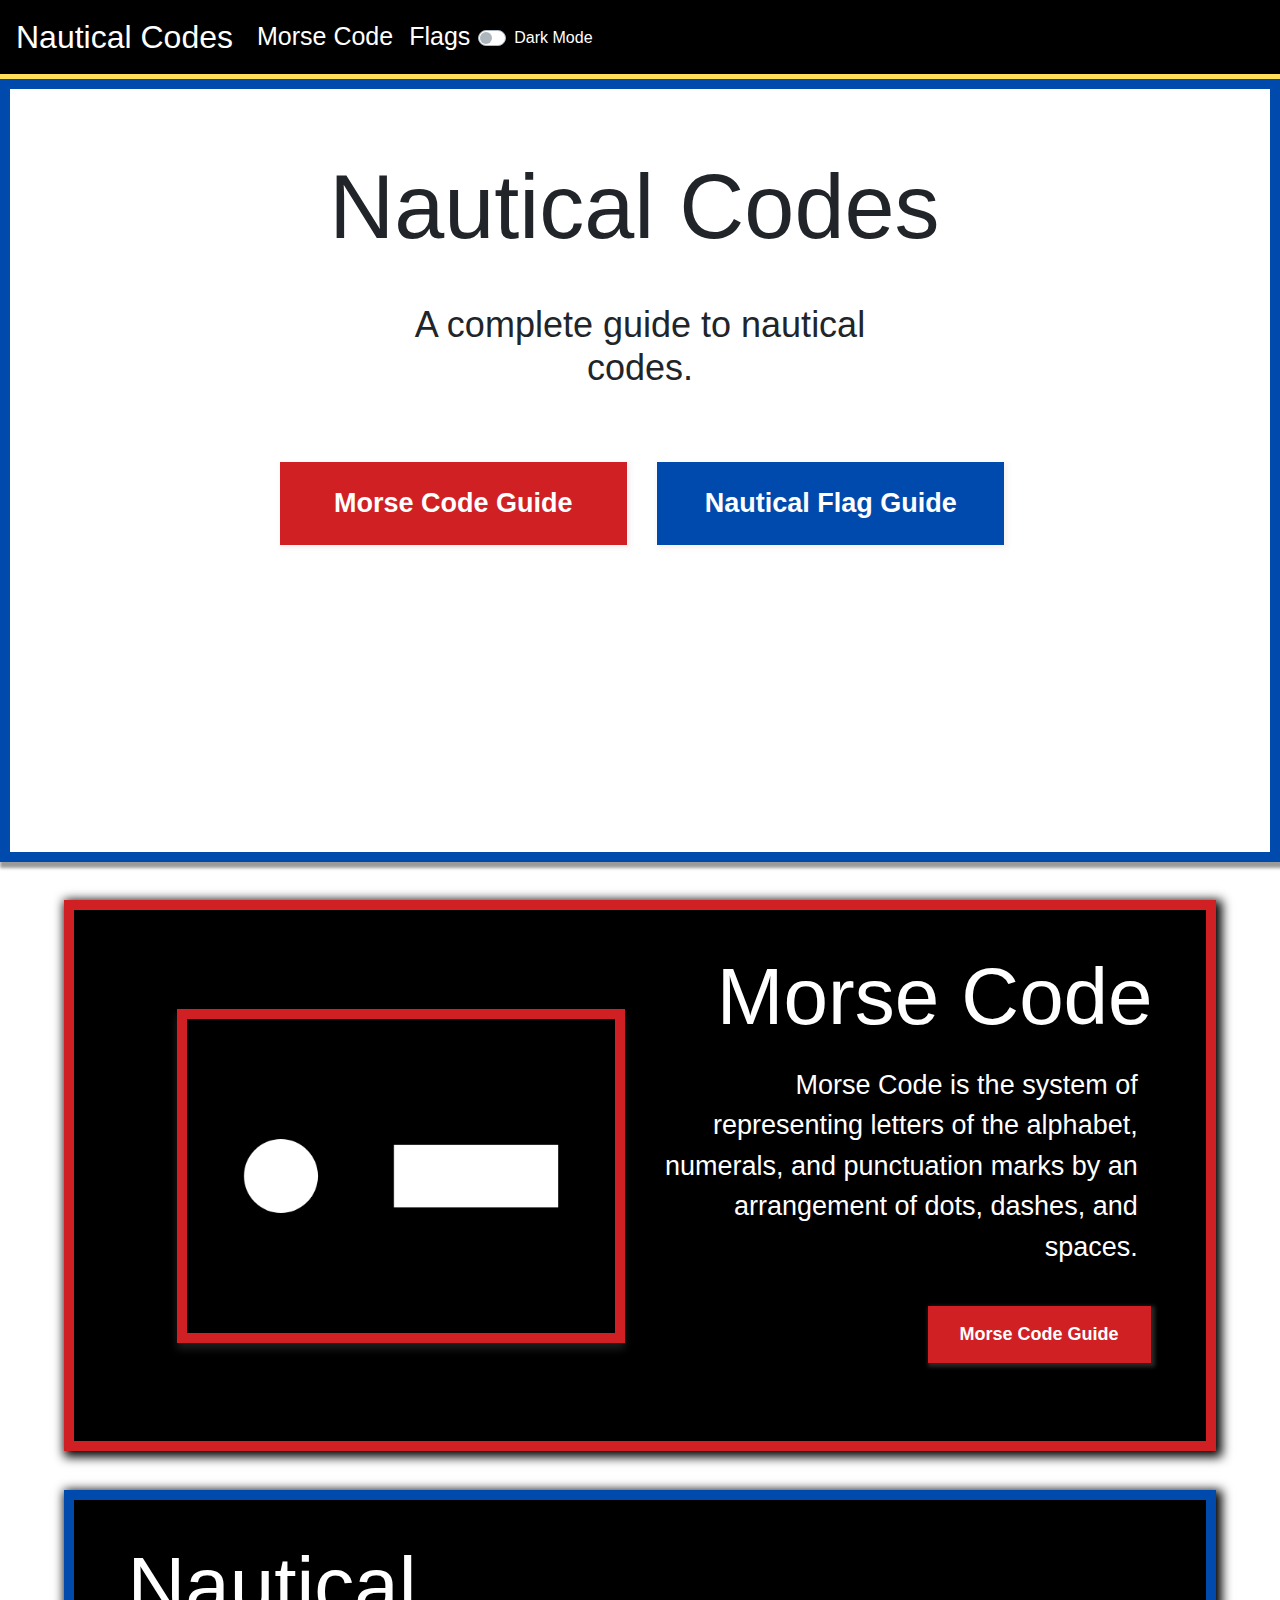
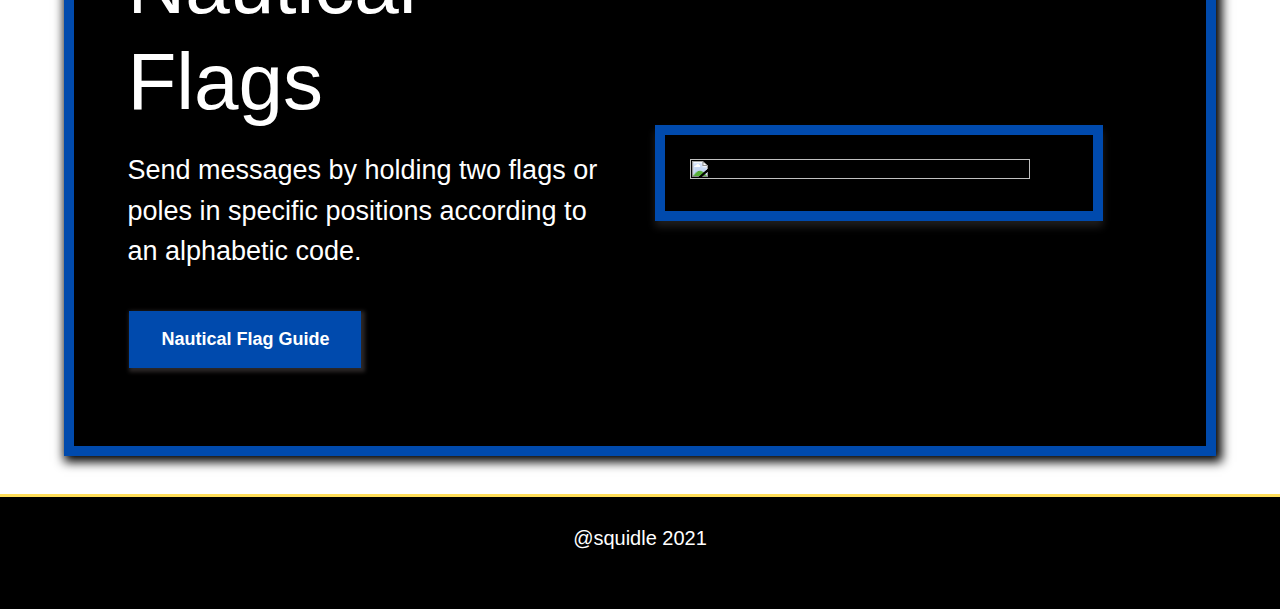
==== commit e6ac0392: "Begin Dark Mode" ====
--- a/index.html
+++ b/index.html
@@ -58,11 +58,12 @@
 
       <div class="collapse navbar-collapse" id="navbarSupportedContent">
         <ul class="navbar-nav mr-auto">
-          <li class="nav-item active">
+          <!-- <li class="nav-item active">
             <a class="nav-link" href="#sem"
               >Semaphore<span class="sr-only">Semaphore</span></a
             >
-          </li>
+          </li> -->
+
           <li class="nav-item active">
             <a class="nav-link" href="#mor"
               >Morse Code<span class="sr-only">Morse</span></a
@@ -72,6 +73,18 @@
             <a class="nav-link" href="#flags">
               Flags <span class="sr-only">Flags</span></a
             >
+          </li>
+          <li>
+            <div class="custom-control custom-switch" id="toggleSwitch">
+              <input
+                type="checkbox"
+                class="custom-control-input"
+                id="customSwitch1"
+              />
+              <label class="custom-control-label" for="customSwitch1"
+                >Dark Mode</label
+              >
+            </div>
           </li>
         </ul>
       </div>
@@ -86,9 +99,9 @@
         <h4>A complete guide to nautical codes.</h4>
       </div>
       <div class="row buttons">
-        <a class="col-lg-4 col-sm-12" href="sem.html" target="_blank">
+        <!-- <a class="col-lg-4 col-sm-12" href="Semaphore/sem.html" target="_blank">
           <button class="sem_button header-buttons">Semaphore Guide</button>
-        </a>
+        </a> -->
 
         <a
           class="col-lg-4 col-sm-12"
@@ -109,7 +122,7 @@
       </div>
     </div>
 
-    <!--Sem Flex-->
+    <!-- Sem Flex
     <div class="sem-flex-grid" id="sem">
       <div class="col">
         <h1 class="sectiontitle">Semaphore</h1>
@@ -124,7 +137,7 @@
       <div class="col">
         <img class="semimage" src="Images/sem.png" />
       </div>
-    </div>
+    </div> -->
 
     <!--Mor Flex-->
     <div class="morse-flex-grid" id="mor">
@@ -181,5 +194,6 @@
         </div>
       </div>
     </div>
+    <script src="index.js" charset="utf-8"></script>
   </body>
 </html>
--- a/styles.css
+++ b/styles.css
@@ -1,10 +1,5 @@
 * {
   box-sizing: border-box;
-}
-
-body {
-  font-family: Helvetica, sans-serif;
-  background: black;
 }
 
 /*Nav Bar*/
@@ -36,12 +31,26 @@
 } */
 
 /*Header*/
+
+.backgroundDarkMode {
+  background-color: black !important;
+}
+.textDarkMode {
+  color: white;
+}
+.borderDarkMode {
+  border: solid 3px white;
+}
+.noButtonBorder {
+  border: none;
+}
+
 .header {
   margin: 0;
   height: 87vh;
-  width: 99%;
+  width: 100%;
   padding: 5%;
-  background-color: black;
+  background-color: white;
   border: solid 10px #004aad;
   box-shadow: 3px 3px 3px 3px rgba(0, 0, 0, 0.398);
 }
@@ -52,7 +61,6 @@
   margin: auto;
   text-align: center;
   justify-content: center;
-  color: white;
 }
 
 .titleHead,
@@ -71,6 +79,7 @@
   height: 70%;
   padding-bottom: 0;
   margin: auto;
+  color: white;
   font-size: 3vh !important;
 }
 
@@ -146,7 +155,6 @@
 .sem_button,
 .morse_button,
 .flag_button {
-  border: solid 3px white;
   color: white;
   padding: 15px 32px;
   text-align: center;
--- a/master.css
+++ b/master.css
@@ -1,12 +1,15 @@
-html {
-  width: 100vw;
-}
 body {
   font-family: Helvetica, sans-serif;
-  background: black;
-  width: 100vw;
+  background: white;
+  width: 100%;
+  max-width: 100%;
+  margin: auto;
+  box-sizing: border-box;
 }
-
+html {
+  width: 100%;
+  max-width: 100%;
+}
 .footer {
   width: 100%;
   padding: 2%;
@@ -43,7 +46,7 @@
 
 /*Nav Bar*/
 .navbar-custom {
-  width: 100% !important;
+  width: 100%;
   background-color: black;
   border-bottom: solid;
   border-width: 5px;
@@ -72,6 +75,20 @@
 .navbar-toggler-icon {
   background-color: white;
 }
+
+.custom-control,
+.custom-swith {
+  display: inline-block;
+  top: 30%;
+  color: white;
+}
+.custom-control-input:active {
+  background-color: pink;
+}
+#customSwitch1:active {
+  background-color: pink;
+}
+/*Grid Items */
 .name {
   margin: auto;
   margin-bottom: 0;
